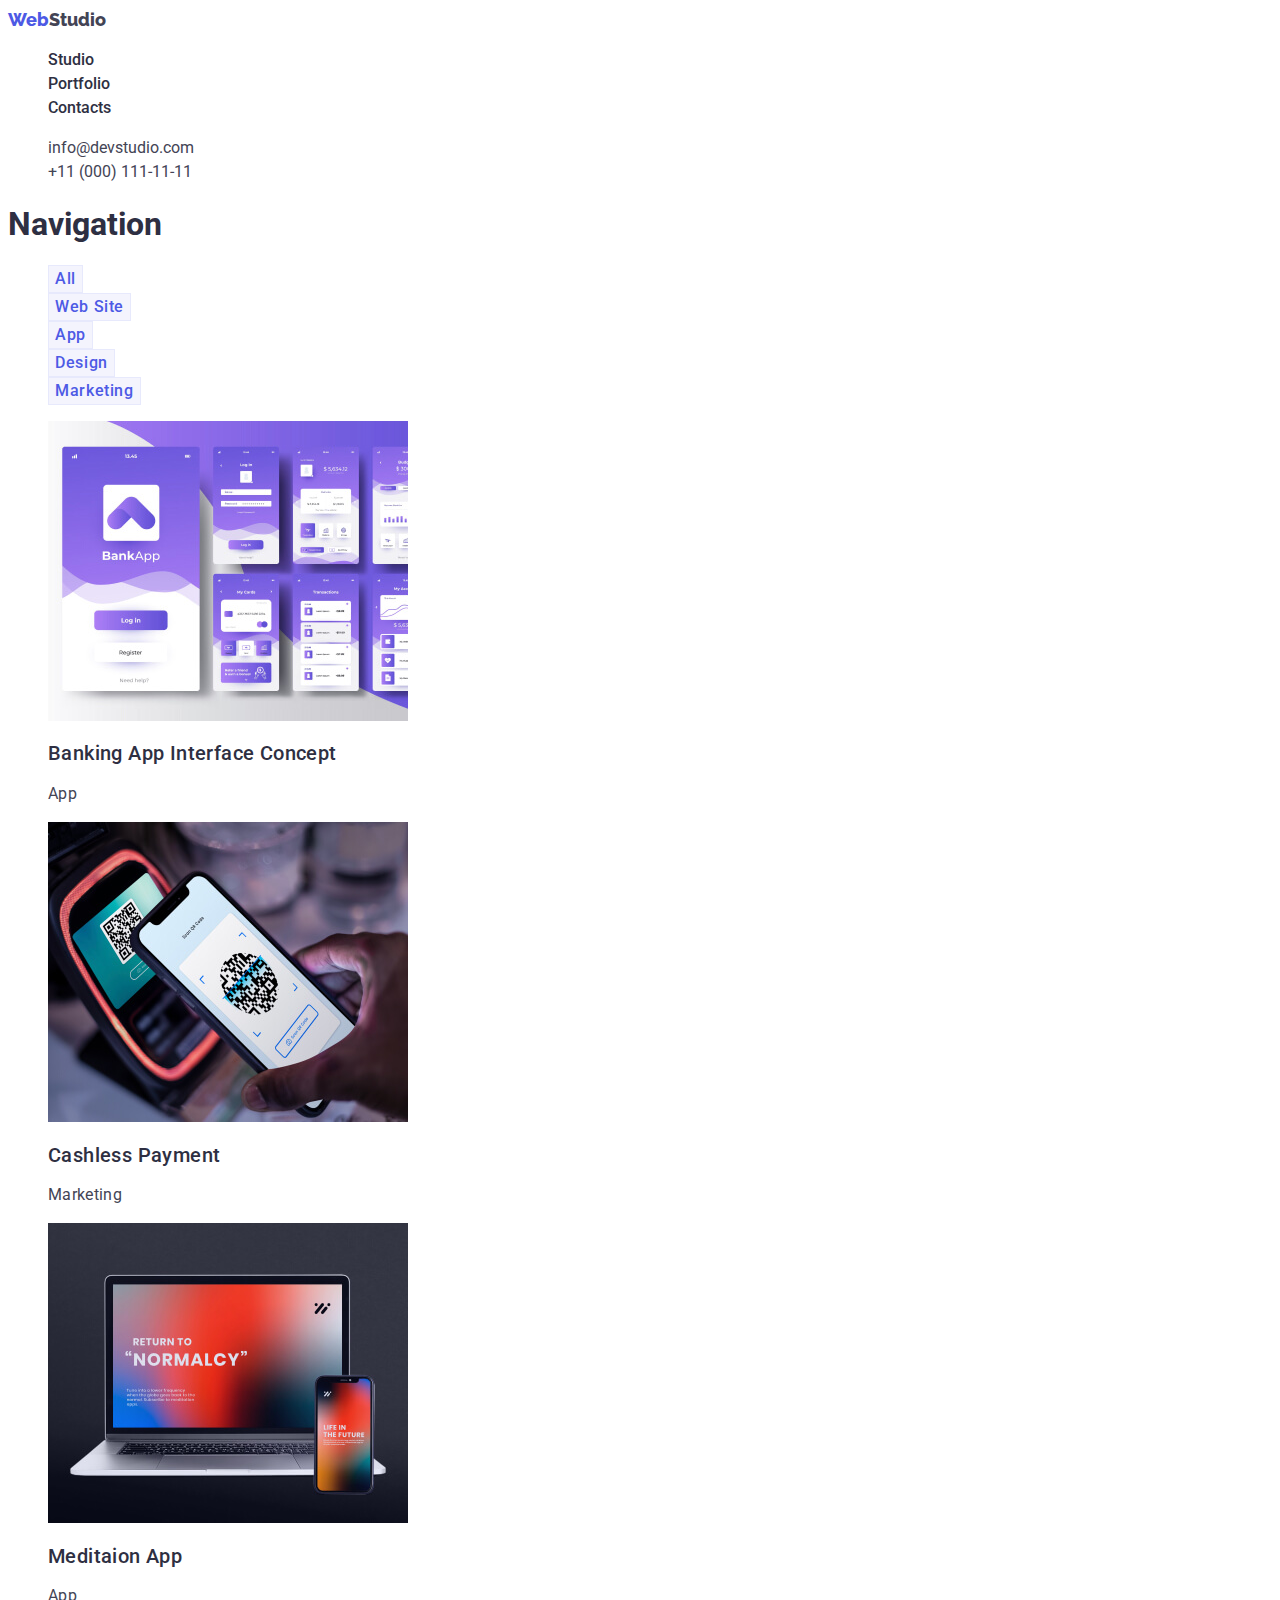
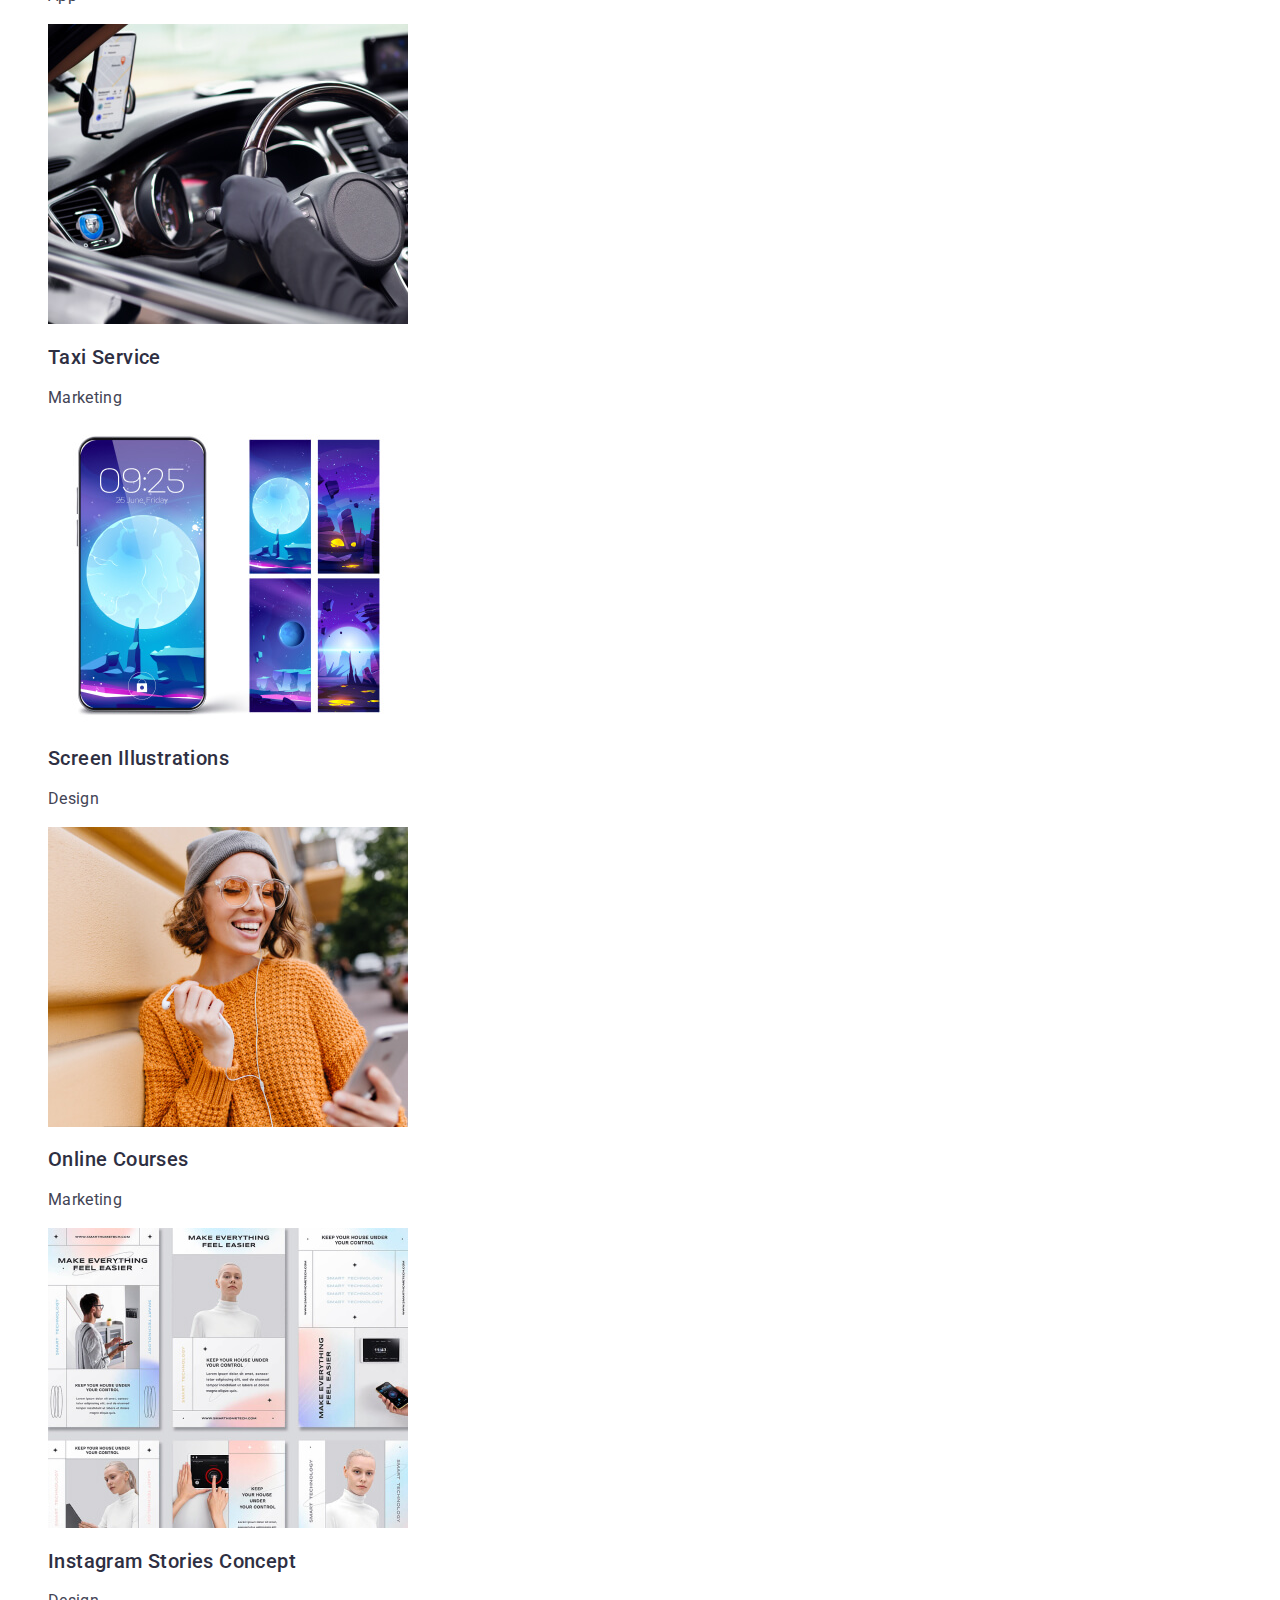
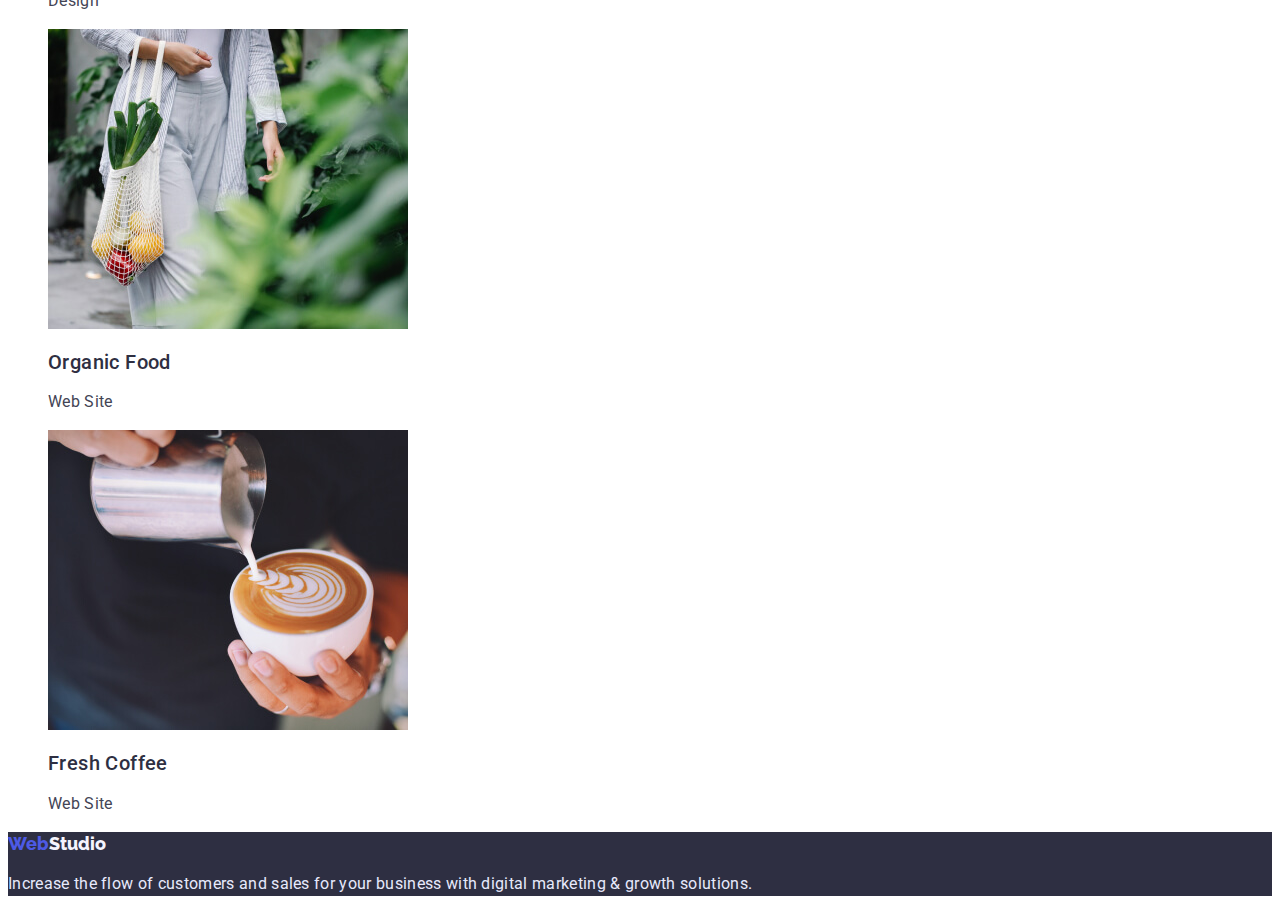
==== portfolio.html @ 4f3f66e7 "result for send" ====
<!DOCTYPE html>
<html lang="en">
  <head>
    <meta charset="UTF-8" />
    <meta http-equiv="X-UA-Compatible" content="IE=edge" />
    <meta name="viewport" content="width=device-width, initial-scale=1.0" />
    <title>WebStudio</title>
    <link rel="stylesheet" href="/css/style.css" />
    <link rel="preconnect" href="https://fonts.googleapis.com" />
    <link rel="preconnect" href="https://fonts.gstatic.com" crossorigin />
    <link
      href="https://fonts.googleapis.com/css2?family=Raleway:wght@800&family=Roboto:wght@400;500;700;900&display=swap"
      rel="stylesheet"
    />
  </head>
  <body>
    <!-- шапка -->
    <header>
      <nav>
        <a href="./index.html" class="logo"
          >Web<span class="logo-text">Studio</span></a
        >
        <ul class="menu">
          <li><a href="/index.html" class="menu-item">Studio</a></li>
          <li><a href="" class="menu-item">Portfolio</a></li>
          <li><a href="" class="menu-item">Contacts</a></li>
        </ul>
      </nav>
      <address class="address">
        <ul>
          <li>
            <a href="mailto:info@devstudio.com" class="address-item"
              >info@devstudio.com</a
            >
          </li>
          <li>
            <a href="tel:+110001111111" class="address-item"
              >+11 (000) 111-11-11</a
            >
          </li>
        </ul>
      </address>
    </header>
    <!-- основа -->
    <main>
      <!-- Перша секція -->
      <section class="filter">
        <h1>Navigation</h1>
        <nav>
          <ul>
            <li class="filter-list"><button type="button" class="filter-button">All</button></li>
            <li class="filter-list"><button type="button" class="filter-button">Web Site</button></li>
            <li class="filter-list"><button type="button" class="filter-button">App</button></li>
            <li class="filter-list"><button type="button" class="filter-button">Design</button></li>
            <li class="filter-list"><button type="button" class="filter-button">Marketing</button></li>
          </ul>
        </nav>

        <ul>
          <li>
            <a href="">
              <img src="/images/firstsectionimg1.jpg" alt="app" width="360" />
              <h2 class="portfolio-info">Banking App Interface Concept</h2>
              <p class="portfolio-about">App</p>
            </a>
          </li>
          <li>
            <a href="">
              <img
                src="/images/firstsectionimg2.jpg"
                alt="marketing"
                width="360"
              />
              <h2 class="portfolio-info">Cashless Payment</h2>
              <p class="portfolio-about">Marketing</p>
            </a>
          </li>
          <li>
            <a href="">
              <img src="/images/firstsectionimg3.jpg" alt="app" width="360" />
              <h2 class="portfolio-info">Meditaion App</h2>
              <p class="portfolio-about">App</p>
            </a>
          </li>
          <li>
            <a href="">
              <img
                src="/images/secondsectionimg1.jpg"
                alt="Marketing"
                width="360"
              />
              <h2 class="portfolio-info">Taxi Service</h2>
              <p class="portfolio-about">Marketing</p>
            </a>
          </li>
          <li>
            <a href="">
              <img
                src="/images/secondsectionimg2.jpg"
                alt="Design"
                width="360"
              />
              <h2 class="portfolio-info">Screen Illustrations</h2>
              <p class="portfolio-about">Design</p>
            </a>
          </li>
          <li>
            <a href="">
              <img
                src="/images/secondsectionimg3.jpg"
                alt="Marketing"
                width="360"
              />
              <h2 class="portfolio-info">Online Courses</h2>
              <p class="portfolio-about">Marketing</p>
            </a>
          </li>
          <li>
            <a href="">
              <img
                src="/images/thirdsectionimg1.jpg"
                alt="Design"
                width="360"
              />
              <h2 class="portfolio-info">Instagram Stories Concept</h2>
              <p class="portfolio-about">Design</p>
            </a>
          </li>
          <li>
            <a href="">
              <img
                src="/images/thirdsectionimg2.jpg"
                alt="Web Site"
                width="360"
              />
              <h2 class="portfolio-info">Organic Food</h2>
              <p class="portfolio-about">Web Site</p>
            </a>
          </li>
          <li>
            <a href="">
              <img
                src="/images/thirdsectionimg3.jpg"
                alt="Web Site"
                width="360"
              />
              <h2 class="portfolio-info">Fresh Coffee</h2>
              <p class="portfolio-about">Web Site</p>
            </a>
          </li>
        </ul>
      </section>
    </main>
    <footer class="footer">
      <a href="./index.html" class="logo"
        >Web<span class="logo-second-text">Studio</span></a
      >
      <p class="footer-text">
        Increase the flow of customers and sales for your business with digital
        marketing & growth solutions.
      </p>
    </footer>
  </body>
</html>
---- css/style.css ----
/* Minimal reset css */
ol, ul {
    list-style: none;
  }
  
a {
    text-decoration: none;
    font-style: normal;

}

body {
    font-family: "Roboto", sans-serif;
    color: #2E2F42;
    background-color: #fff;
}

/* Root налаштування */
:root {
    --navy-blue: #2E2F42; 
    --slate: #434455;
    --hover-ocean: #404BBF;
}

/* Studio! */

/* Header */
/* Header logo */
.logo, .logo:focus {
    font-family: "Raleway", sans-serif;
    font-weight: 800;
    font-size: 18px;
    line-height: 24px;
    color: #4D5AE5;
}
.logo-text {
    color: var(--slate);
}
.logo-second-text {
    color: #F4F4FD;
}
/* /Header logo */
/* Header Menu */
.menu {
    font-weight: 500;
    font-size: 16px;
    line-height: 24px;
}
.menu-item {
    color: var(--navy-blue);
}
.menu-item:hover,
.menu-item:focus {
    color: var(--hover-ocean);
}
/* /Header Menu */
/* Header address */
.address {
}
.address-item {
    color: var(--slate);
    font-weight: 400;
    font-size: 16px;
    line-height: 24px;
}
.address-item:hover,
.address-item:focus {
    color: var(--hover-ocean);
}
/* /Header address */
/* /Header */

/* Main */
/* Hero section */
.hero-section {
    background: #2E2F42;
}
.hero-text {
    color: #fff;
    font-weight: 700;
    font-size: 56px;
    line-height: 60px;
    letter-spacing: 0.02em;
    
}
.hero-button {
    background-color: #4D5AE5;
    color: #fff;
    font-weight: 500;
    font-size: 16px;
    line-height: 24px;  
    letter-spacing: 0.04em;
    font-family: inherit;
    cursor: pointer;
}
.hero-button:hover,
.hero-button:focus {
    background: #404BBF;
}
/* /Hero section */

/* Section text */
.info {
}
.info-main{
    font-weight: 500;
    font-size: 20px;
    line-height: 24px;
    color: var(--navy-blue);
}
.info-text {
    font-weight: 400;
    font-size: 16px;
    line-height: 24px;
    letter-spacing: 0.02em;
    color: var(--slate);
}
/* /Section text */

/* Section about working */
.work {
}
.work-main {
    font-weight: 700;
    font-size: 36px;
    line-height: 40px;
    letter-spacing: 0.02em;
    color: var(--navy-blue);
}
/* /Section about working */


/* Section Team */
.team {
    background: #F4F4FD;
}
.team-main {
    font-weight: 700;
    font-size: 36px;
    line-height: 40px;
    letter-spacing: 0.02em;
    color: var(--navy-blue);
}
.team-block {
    background-color: #fff;
}
.about-team {
    font-weight: 500;
    font-size: 20px;
    line-height: 24px;
    letter-spacing: 0.02em;
    color: var(--navy-blue);
}
.team-position {
    font-weight: 400;
    font-size: 16px;
    line-height: 24px;
    letter-spacing: 0.02em;
    color: var(--slate);
}
/* /Section Team */
/* /Main */

/* footer */
.footer {
    background-color: var(--navy-blue);
}
.footer-text {
    font-weight: 400;
    font-size: 16px;
    line-height: 24px;
    letter-spacing: 0.02em;
    color: #E7E9FC;
}

/* Portfolio */
.filter {
}
.filter-list {

}
.filter-button {
    font-family: inherit;
    font-weight: 500;
    font-size: 16px;
    line-height: 24px;
    letter-spacing: 0.04em;
    background-color: #F4F4FD;
    color: #4D5AE5;
    border: 1px solid rgba(231, 233, 252, 1);
    cursor: pointer;
}
.filter-button:hover,
.filter-button:focus {
    background-color: var(--hover-ocean);
    color: #fff;
}
.portfolio-info {
    font-weight: 500;
    font-size: 20px;
    line-height: 24px;
    letter-spacing: 0.02em;
    color: var(--navy-blue);
}
.portfolio-about {
    font-weight: 400;
    font-size: 16px;
    line-height: 24px;
    letter-spacing: 0.02em;
    color: var(--slate);
}
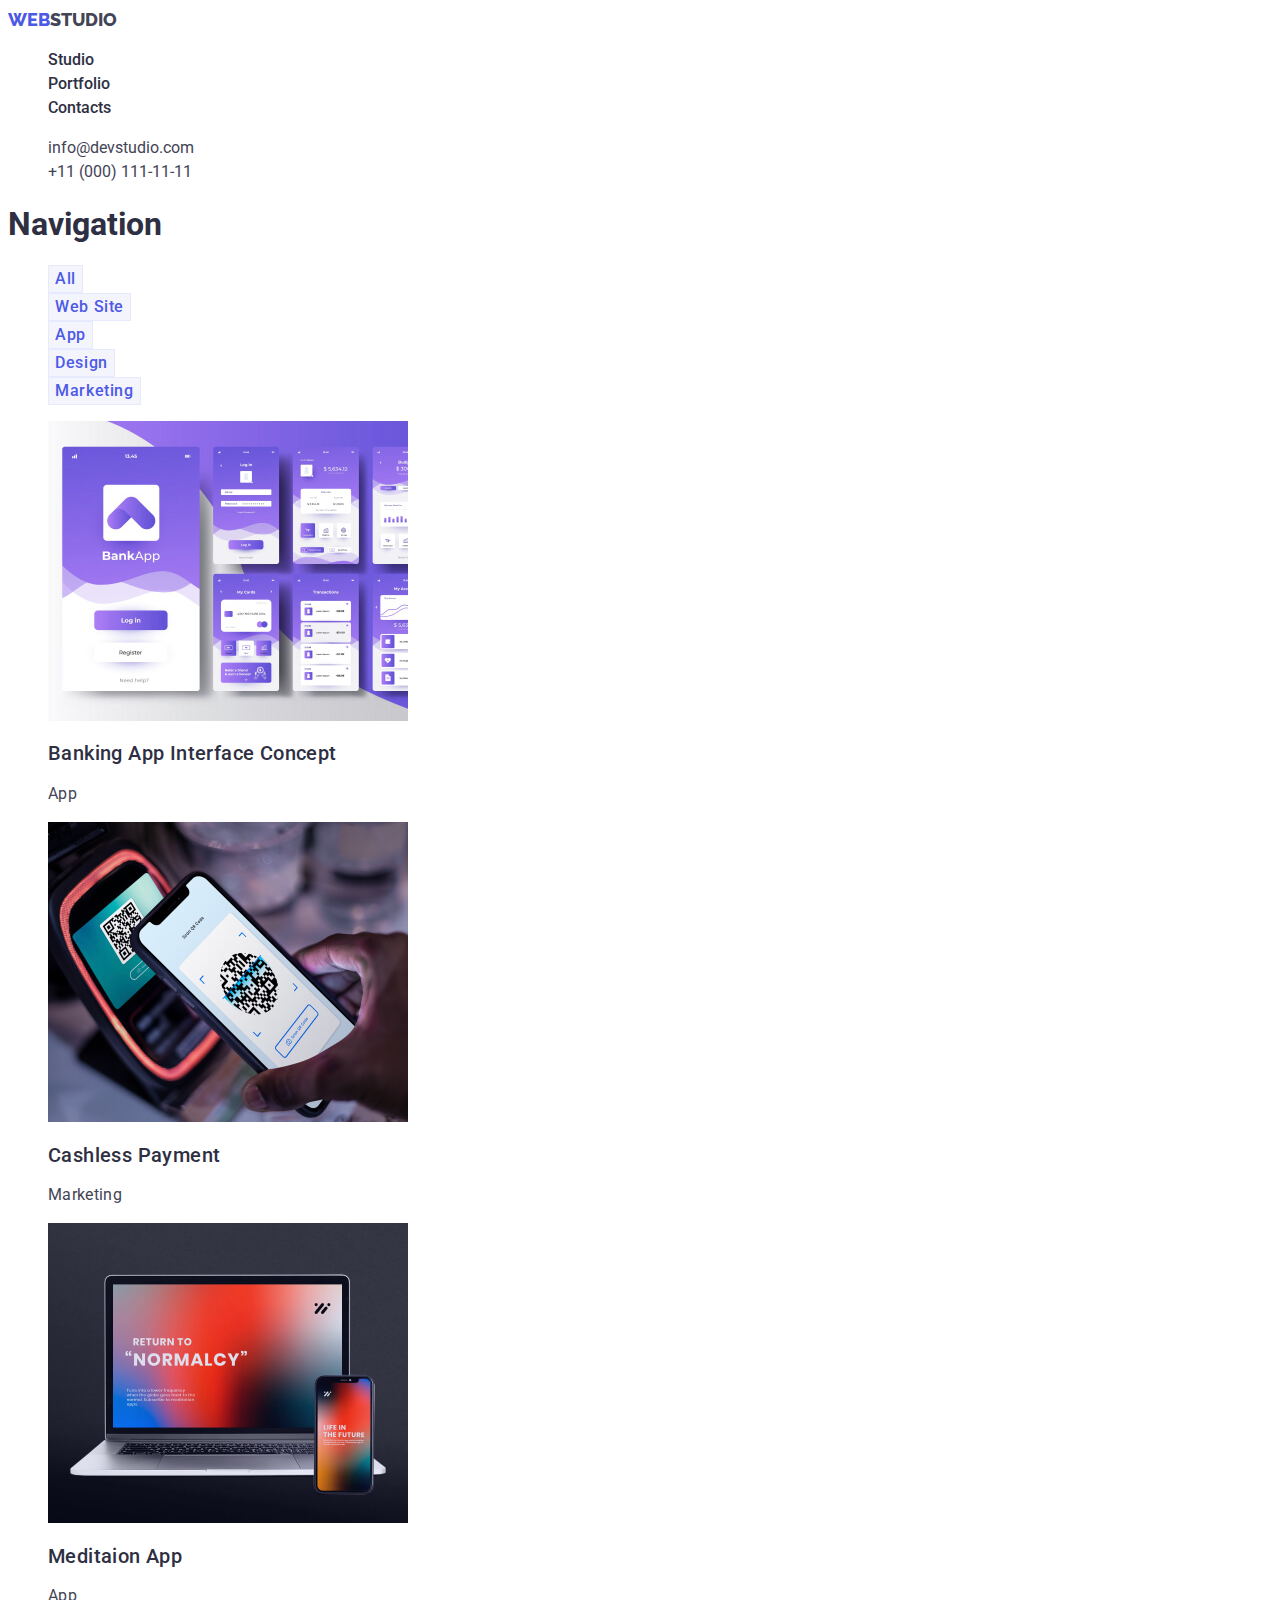
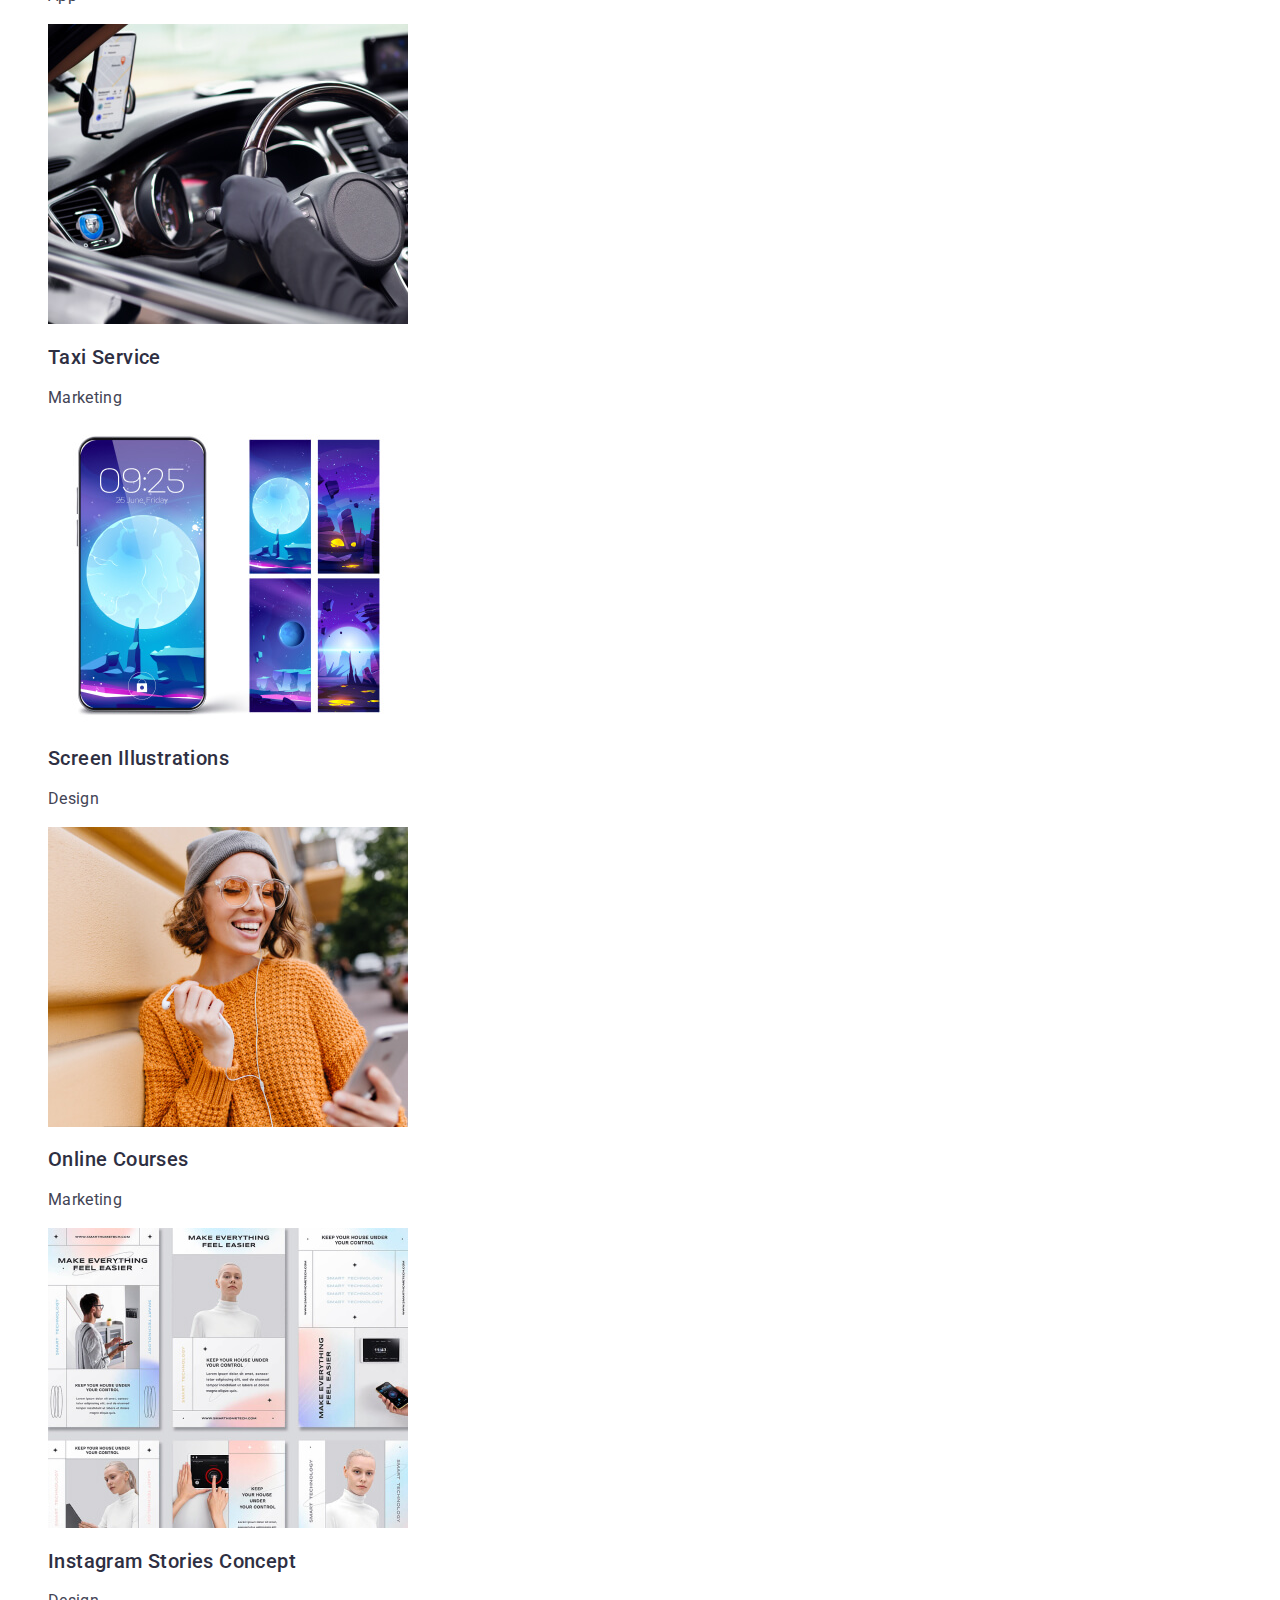
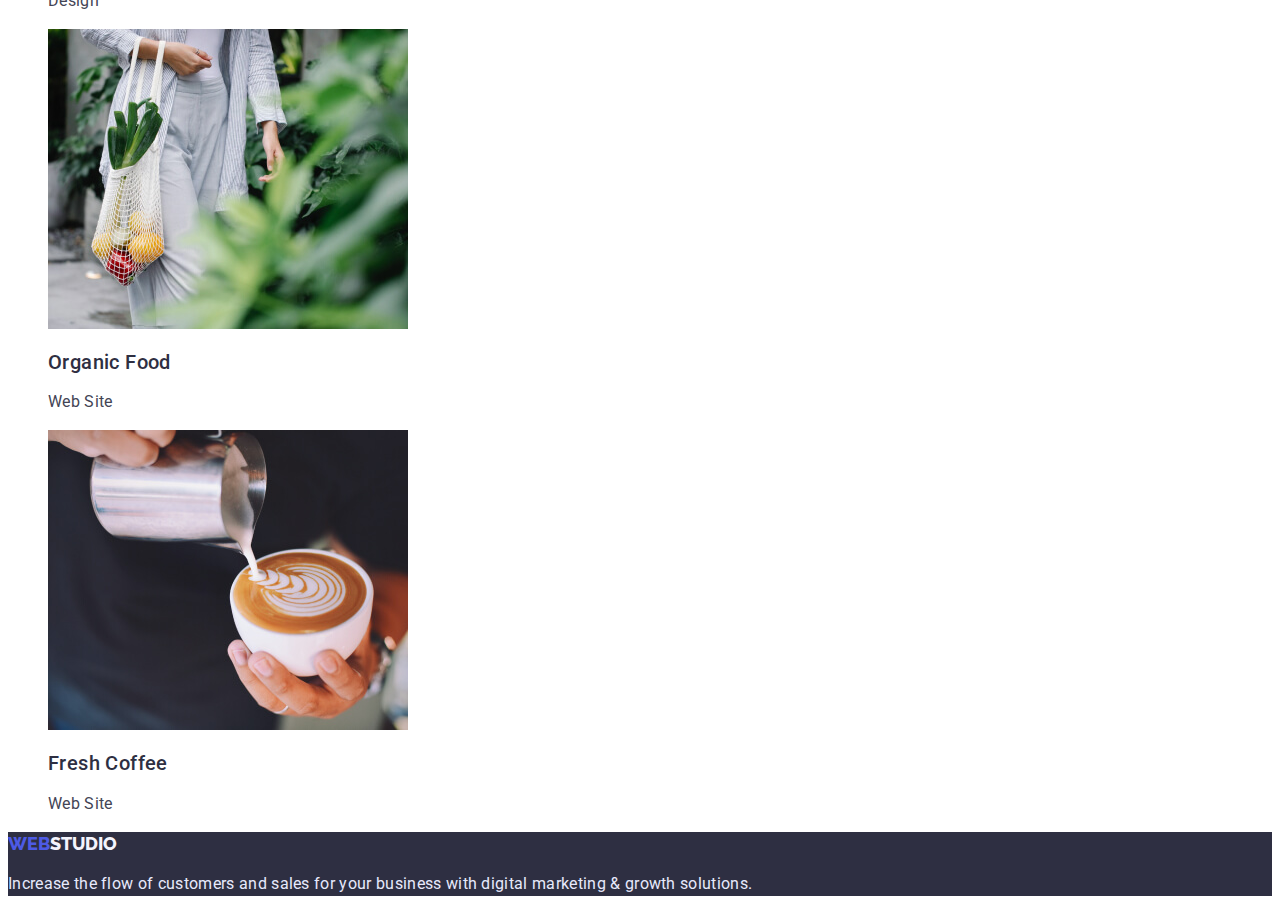
==== commit 19f4b6c3: "final" ====
--- a/portfolio.html
+++ b/portfolio.html
@@ -5,7 +5,7 @@
     <meta http-equiv="X-UA-Compatible" content="IE=edge" />
     <meta name="viewport" content="width=device-width, initial-scale=1.0" />
     <title>WebStudio</title>
-    <link rel="stylesheet" href="/css/style.css" />
+    <link rel="stylesheet" href="./css/style.css" />
     <link rel="preconnect" href="https://fonts.googleapis.com" />
     <link rel="preconnect" href="https://fonts.gstatic.com" crossorigin />
     <link
@@ -21,7 +21,7 @@
           >Web<span class="logo-text">Studio</span></a
         >
         <ul class="menu">
-          <li><a href="/index.html" class="menu-item">Studio</a></li>
+          <li><a href="./index.html" class="menu-item">Studio</a></li>
           <li><a href="" class="menu-item">Portfolio</a></li>
           <li><a href="" class="menu-item">Contacts</a></li>
         </ul>
@@ -46,20 +46,28 @@
       <!-- Перша секція -->
       <section class="filter">
         <h1>Navigation</h1>
-        <nav>
           <ul>
-            <li class="filter-list"><button type="button" class="filter-button">All</button></li>
-            <li class="filter-list"><button type="button" class="filter-button">Web Site</button></li>
-            <li class="filter-list"><button type="button" class="filter-button">App</button></li>
-            <li class="filter-list"><button type="button" class="filter-button">Design</button></li>
-            <li class="filter-list"><button type="button" class="filter-button">Marketing</button></li>
+            <li class="filter-list">
+              <button type="button" class="filter-button">All</button>
+            </li>
+            <li class="filter-list">
+              <button type="button" class="filter-button">Web Site</button>
+            </li>
+            <li class="filter-list">
+              <button type="button" class="filter-button">App</button>
+            </li>
+            <li class="filter-list">
+              <button type="button" class="filter-button">Design</button>
+            </li>
+            <li class="filter-list">
+              <button type="button" class="filter-button">Marketing</button>
+            </li>
           </ul>
-        </nav>
 
         <ul>
           <li>
             <a href="">
-              <img src="/images/firstsectionimg1.jpg" alt="app" width="360" />
+              <img src="./images/firstsectionimg1.jpg" alt="app" width="360" />
               <h2 class="portfolio-info">Banking App Interface Concept</h2>
               <p class="portfolio-about">App</p>
             </a>
@@ -67,7 +75,7 @@
           <li>
             <a href="">
               <img
-                src="/images/firstsectionimg2.jpg"
+                src="./images/firstsectionimg2.jpg"
                 alt="marketing"
                 width="360"
               />
@@ -77,7 +85,7 @@
           </li>
           <li>
             <a href="">
-              <img src="/images/firstsectionimg3.jpg" alt="app" width="360" />
+              <img src="./images/firstsectionimg3.jpg" alt="app" width="360" />
               <h2 class="portfolio-info">Meditaion App</h2>
               <p class="portfolio-about">App</p>
             </a>
@@ -85,7 +93,7 @@
           <li>
             <a href="">
               <img
-                src="/images/secondsectionimg1.jpg"
+                src="./images/secondsectionimg1.jpg"
                 alt="Marketing"
                 width="360"
               />
@@ -96,7 +104,7 @@
           <li>
             <a href="">
               <img
-                src="/images/secondsectionimg2.jpg"
+                src="./images/secondsectionimg2.jpg"
                 alt="Design"
                 width="360"
               />
@@ -107,7 +115,7 @@
           <li>
             <a href="">
               <img
-                src="/images/secondsectionimg3.jpg"
+                src="./images/secondsectionimg3.jpg"
                 alt="Marketing"
                 width="360"
               />
@@ -118,7 +126,7 @@
           <li>
             <a href="">
               <img
-                src="/images/thirdsectionimg1.jpg"
+                src="./images/thirdsectionimg1.jpg"
                 alt="Design"
                 width="360"
               />
@@ -129,7 +137,7 @@
           <li>
             <a href="">
               <img
-                src="/images/thirdsectionimg2.jpg"
+                src="./images/thirdsectionimg2.jpg"
                 alt="Web Site"
                 width="360"
               />
@@ -140,7 +148,7 @@
           <li>
             <a href="">
               <img
-                src="/images/thirdsectionimg3.jpg"
+                src="./images/thirdsectionimg3.jpg"
                 alt="Web Site"
                 width="360"
               />
--- a/css/style.css
+++ b/css/style.css
@@ -1,4 +1,11 @@
-/* Minimal reset css */
+/* Root налаштування */
+:root {
+    --navy-blue: #2E2F42; 
+    --slate: #434455;
+    --hover-ocean: #404BBF;
+    --iris: #4D5AE5;
+    --cloud: #F4F4FD;
+}
 ol, ul {
     list-style: none;
   }
@@ -15,29 +22,24 @@
     background-color: #fff;
 }
 
-/* Root налаштування */
-:root {
-    --navy-blue: #2E2F42; 
-    --slate: #434455;
-    --hover-ocean: #404BBF;
-}
-
 /* Studio! */
 
 /* Header */
 /* Header logo */
-.logo, .logo:focus {
+.logo {
     font-family: "Raleway", sans-serif;
     font-weight: 800;
     font-size: 18px;
     line-height: 24px;
-    color: #4D5AE5;
-}
+    color: var(--iris);
+    text-transform: uppercase;
+}
+
 .logo-text {
     color: var(--slate);
 }
 .logo-second-text {
-    color: #F4F4FD;
+    color: var(--cloud);
 }
 /* /Header logo */
 /* Header Menu */
@@ -73,7 +75,7 @@
 /* Main */
 /* Hero section */
 .hero-section {
-    background: #2E2F42;
+    background-color: var(--navy-blue) ;
 }
 .hero-text {
     color: #fff;
@@ -84,7 +86,7 @@
     
 }
 .hero-button {
-    background-color: #4D5AE5;
+    background-color: var(--iris);
     color: #fff;
     font-weight: 500;
     font-size: 16px;
@@ -95,7 +97,7 @@
 }
 .hero-button:hover,
 .hero-button:focus {
-    background: #404BBF;
+    background-color: var(--hover-ocean);
 }
 /* /Hero section */
 
@@ -132,7 +134,7 @@
 
 /* Section Team */
 .team {
-    background: #F4F4FD;
+    background: var(--cloud);
 }
 .team-main {
     font-weight: 700;
